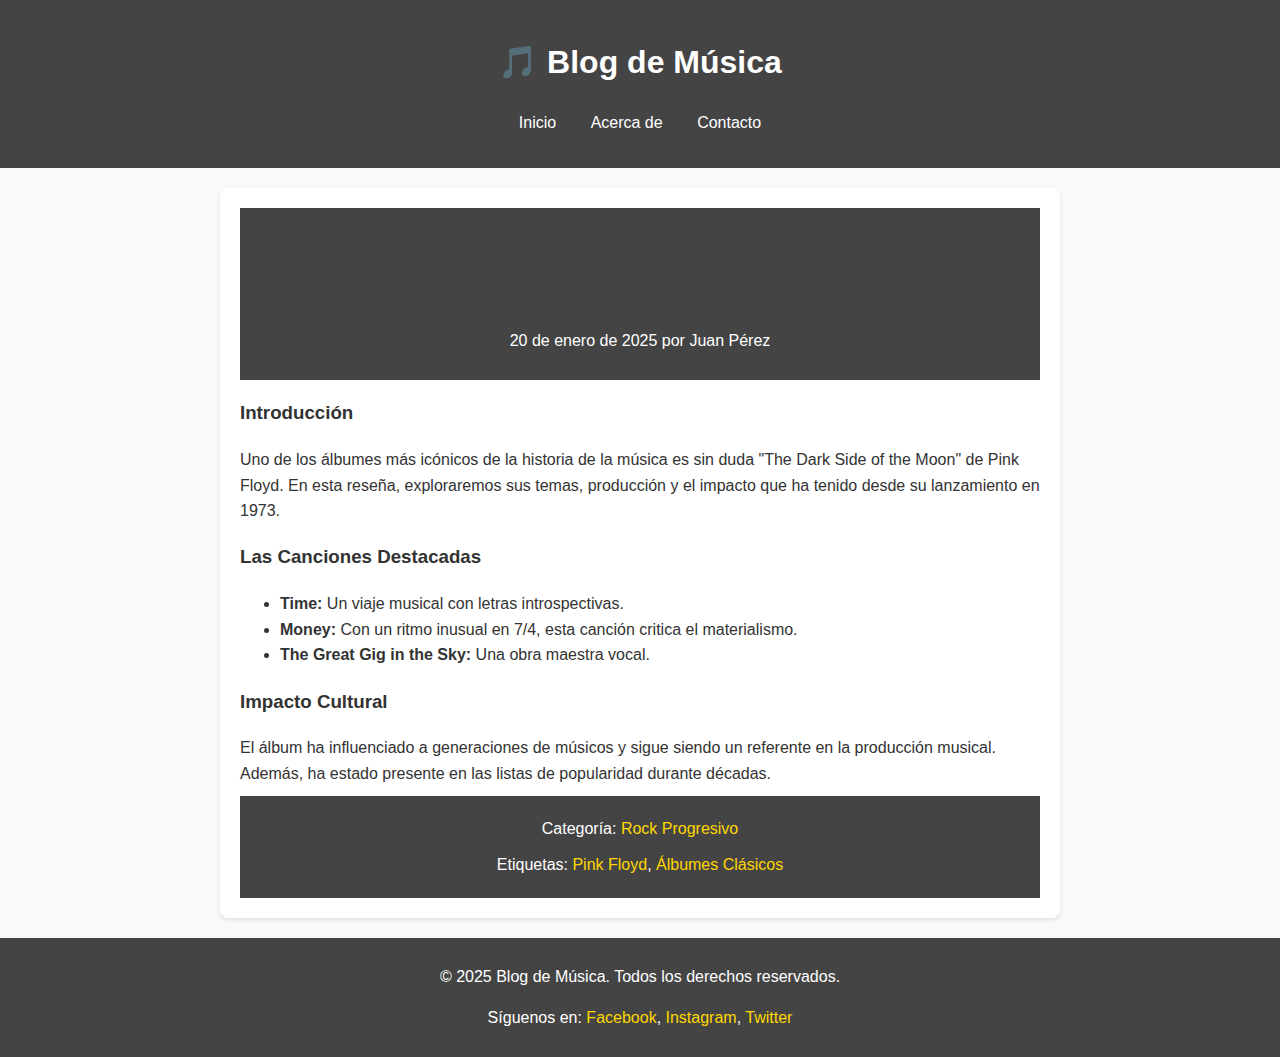
==== Post_Musica/index.html @ a3b308c4 "Version base Blog" ====
<!DOCTYPE html>
<html lang="es">
<head>
    <meta charset="UTF-8">
    <meta name="viewport" content="width=device-width, initial-scale=1.0">
    <title>Blog de Música - Reseña de Álbum</title>
    <link rel="stylesheet" href="styles.css">
</head>
<body>
    <header>
        <nav>
            <h1>🎵 Blog de Música</h1>
            <ul>
                <li><a href="index.html">Inicio</a></li>
                <li><a href="about.html">Acerca de</a></li>
                <li><a href="contact.html">Contacto</a></li>
            </ul>
        </nav>
    </header>

    <main>
        <article>
            <header>
                <h2>Reseña: "The Dark Side of the Moon" - Pink Floyd</h2>
                <p><time datetime="2025-01-20">20 de enero de 2025</time> por <span>Juan Pérez</span></p>
            </header>

            <section>
                <h3>Introducción</h3>
                <p>Uno de los álbumes más icónicos de la historia de la música es sin duda "The Dark Side of the Moon" de Pink Floyd. En esta reseña, exploraremos sus temas, producción y el impacto que ha tenido desde su lanzamiento en 1973.</p>
            </section>

            <section>
                <h3>Las Canciones Destacadas</h3>
                <ul>
                    <li><strong>Time:</strong> Un viaje musical con letras introspectivas.</li>
                    <li><strong>Money:</strong> Con un ritmo inusual en 7/4, esta canción critica el materialismo.</li>
                    <li><strong>The Great Gig in the Sky:</strong> Una obra maestra vocal.</li>
                </ul>
            </section>

            <section>
                <h3>Impacto Cultural</h3>
                <p>El álbum ha influenciado a generaciones de músicos y sigue siendo un referente en la producción musical. Además, ha estado presente en las listas de popularidad durante décadas.</p>
            </section>

            <footer>
                <p>Categoría: <a href="#">Rock Progresivo</a></p>
                <p>Etiquetas: <a href="#">Pink Floyd</a>, <a href="#">Álbumes Clásicos</a></p>
            </footer>
        </article>
    </main>

    <footer>
        <p>&copy; 2025 Blog de Música. Todos los derechos reservados.</p>
        <p>Síguenos en: <a href="#">Facebook</a>, <a href="#">Instagram</a>, <a href="#">Twitter</a></p>
    </footer>
</body>
</html>
---- Post_Musica/styles.css ----
/* styles.css */
body {
    font-family: Arial, sans-serif;
    margin: 0;
    padding: 0;
    line-height: 1.6;
    color: #333;
    background-color: #f9f9f9;
}

header {
    background-color: #444;
    color: white;
    padding: 1em 0;
    text-align: center;
}

header nav ul {
    list-style: none;
    padding: 0;
}

header nav ul li {
    display: inline;
    margin: 0 15px;
}

header nav ul li a {
    color: white;
    text-decoration: none;
}

main {
    max-width: 800px;
    margin: 20px auto;
    padding: 20px;
    background: white;
    border-radius: 8px;
    box-shadow: 0 2px 4px rgba(0, 0, 0, 0.1);
}

article h2 {
    color: #444;
    font-size: 2em;
}

article p {
    margin: 10px 0;
}

footer {
    text-align: center;
    background: #444;
    color: white;
    padding: 10px 0;
}

footer a {
    color: #ffd700;
    text-decoration: none;
}
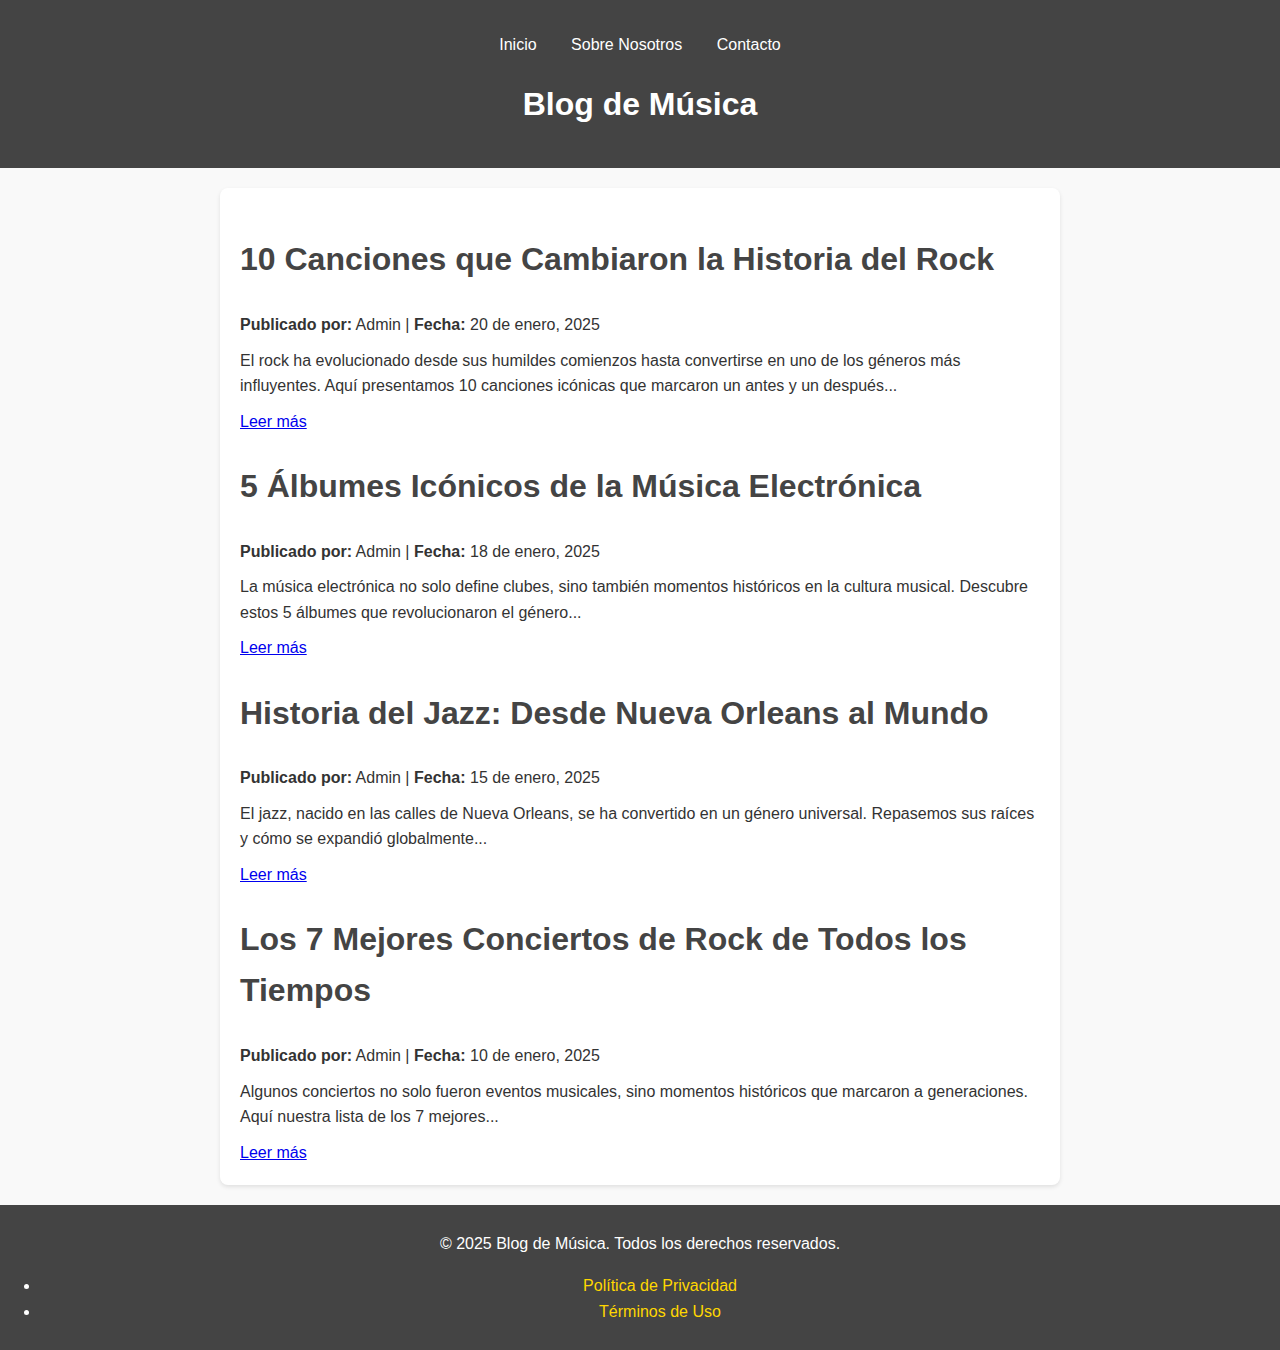
==== commit 37f017e5: "Se anadieron más posts" ====
--- a/Post_Musica/index.html
+++ b/Post_Musica/index.html
@@ -1,4 +1,4 @@
-<!DOCTYPE html>
+<!-- <!DOCTYPE html>
 <html lang="es">
 <head>
     <meta charset="UTF-8">
@@ -57,3 +57,72 @@
     </footer>
 </body>
 </html>
+ -->
+
+ <!DOCTYPE html>
+<html lang="es">
+<head>
+    <meta charset="UTF-8">
+    <meta name="viewport" content="width=device-width, initial-scale=1.0">
+    <title>Blog de Música</title>
+    <link rel="stylesheet" href="styles.css">
+</head>
+<body>
+    <header>
+        <nav>
+            <ul>
+                <li><a href="#">Inicio</a></li>
+                <li><a href="#">Sobre Nosotros</a></li>
+                <li><a href="#">Contacto</a></li>
+            </ul>
+        </nav>
+        <h1>Blog de Música</h1>
+    </header>
+
+    <main>
+        <section class="post">
+            <article>
+                <h2>10 Canciones que Cambiaron la Historia del Rock</h2>
+                <p><strong>Publicado por:</strong> Admin | <strong>Fecha:</strong> 20 de enero, 2025</p>
+                <p>El rock ha evolucionado desde sus humildes comienzos hasta convertirse en uno de los géneros más influyentes. Aquí presentamos 10 canciones icónicas que marcaron un antes y un después...</p>
+                <a href="#">Leer más</a>
+            </article>
+        </section>
+
+        <section class="post">
+            <article>
+                <h2>5 Álbumes Icónicos de la Música Electrónica</h2>
+                <p><strong>Publicado por:</strong> Admin | <strong>Fecha:</strong> 18 de enero, 2025</p>
+                <p>La música electrónica no solo define clubes, sino también momentos históricos en la cultura musical. Descubre estos 5 álbumes que revolucionaron el género...</p>
+                <a href="#">Leer más</a>
+            </article>
+        </section>
+
+        <section class="post">
+            <article>
+                <h2>Historia del Jazz: Desde Nueva Orleans al Mundo</h2>
+                <p><strong>Publicado por:</strong> Admin | <strong>Fecha:</strong> 15 de enero, 2025</p>
+                <p>El jazz, nacido en las calles de Nueva Orleans, se ha convertido en un género universal. Repasemos sus raíces y cómo se expandió globalmente...</p>
+                <a href="#">Leer más</a>
+            </article>
+        </section>
+
+        <section class="post">
+            <article>
+                <h2>Los 7 Mejores Conciertos de Rock de Todos los Tiempos</h2>
+                <p><strong>Publicado por:</strong> Admin | <strong>Fecha:</strong> 10 de enero, 2025</p>
+                <p>Algunos conciertos no solo fueron eventos musicales, sino momentos históricos que marcaron a generaciones. Aquí nuestra lista de los 7 mejores...</p>
+                <a href="#">Leer más</a>
+            </article>
+        </section>
+    </main>
+
+    <footer>
+        <p>&copy; 2025 Blog de Música. Todos los derechos reservados.</p>
+        <ul>
+            <li><a href="#">Política de Privacidad</a></li>
+            <li><a href="#">Términos de Uso</a></li>
+        </ul>
+    </footer>
+</body>
+</html>
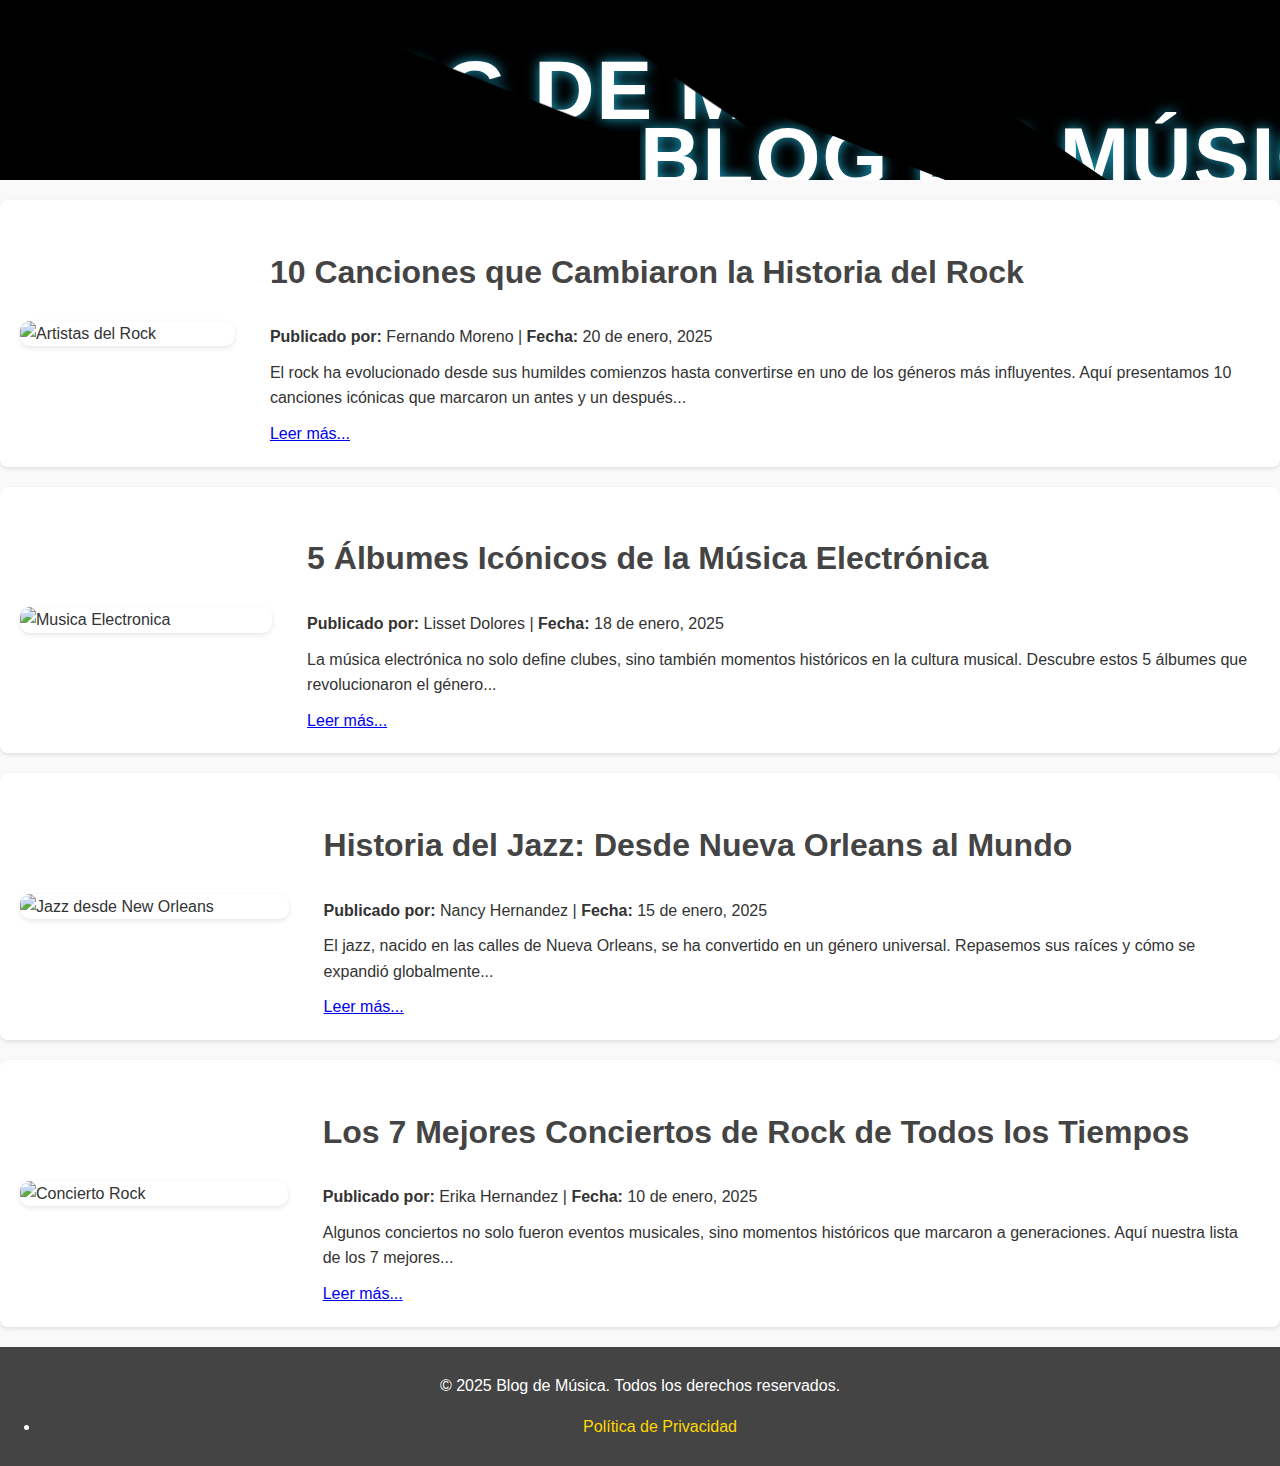
==== commit c69da738: "Post Version final" ====
--- a/Post_Musica/index.html
+++ b/Post_Musica/index.html
@@ -1,3 +1,93 @@
+<!DOCTYPE html>
+<html lang="es">
+
+<head>
+    <meta charset="UTF-8">
+    <meta name="viewport" content="width=device-width, initial-scale=1.0">
+    <title>Blog de Música</title>
+    <link rel="stylesheet" href="styles.css">
+</head>
+
+<body>
+    <header>
+        <!--  <nav>
+            <ul>
+                <li><a href="#">Inicio</a></li>
+                <li><a href="#">Sobre Nosotros</a></li>
+                <li><a href="#">Contacto</a></li>
+            </ul>
+        </nav>-->
+        <h1 data-text="Blog de Música"><span>Blog de Música</span></h1>
+    </header>
+
+    <main>
+
+        <section class="post">
+            <img src="https://www.rockmania.es/wp-content/uploads/2020/03/vintage-blur-music-business-2956143-1-1600x1066.jpg"
+                alt="Artistas del Rock" class="imageneIlus">
+            <article>
+                <h2>10 Canciones que Cambiaron la Historia del Rock</h2>
+                <p><strong>Publicado por:</strong> Fernando Moreno | <strong>Fecha:</strong> 20 de enero, 2025</p>
+                <p>El rock ha evolucionado desde sus humildes comienzos hasta convertirse en uno de los géneros más
+                    influyentes. Aquí presentamos 10 canciones icónicas que marcaron un antes y un después...</p>
+                <a href="https://www.gq.com.mx/actualidad/musica/articulos/musica-los-mejores-clasicos-del-rock/8284">Leer
+                    más...</a>
+            </article>
+        </section>
+
+        <section class="post">
+            <img src="https://4.bp.blogspot.com/-DomLP0qMxoA/WDwYAcc5fII/AAAAAAAAAhw/NnNlag5xTv06FKmWOvmuFg5PKrCUgI8DACPcB/s1600/unspecified%2B10.jpg"
+                alt="Musica Electronica" class="imageneIlus">
+            <article>
+                <h2>5 Álbumes Icónicos de la Música Electrónica</h2>
+                <p><strong>Publicado por:</strong> Lisset Dolores | <strong>Fecha:</strong> 18 de enero, 2025</p>
+                <p>La música electrónica no solo define clubes, sino también momentos históricos en la cultura musical.
+                    Descubre estos 5 álbumes que revolucionaron el género...</p>
+                <a href="https://mejorescancionesydiscos.com/los-mejores-discos-de-electronica-de-la-historia/">Leer
+                    más...</a>
+            </article>
+        </section>
+
+        <section class="post">
+            <img src="https://elsouvenir.com/wp-content/uploads/2014/08/Culture-Trip.jpg" alt="Jazz desde New Orleans"
+                class="imageneIlus">
+            <article>
+                <h2>Historia del Jazz: Desde Nueva Orleans al Mundo</h2>
+                <p><strong>Publicado por:</strong> Nancy Hernandez | <strong>Fecha:</strong> 15 de enero, 2025</p>
+                <p>El jazz, nacido en las calles de Nueva Orleans, se ha convertido en un género universal. Repasemos
+                    sus raíces y cómo se expandió globalmente...</p>
+                <a href="https://historia.nationalgeographic.com.es/foto-del-dia/origen-jazz_22836">Leer más...</a>
+            </article>
+        </section>
+
+        <section class="post">
+            <img src="https://i.ytimg.com/vi/1xiuJJ8hQP8/maxresdefault.jpg" alt="Concierto Rock" class="imageneIlus">
+            <article>
+                <h2>Los 7 Mejores Conciertos de Rock de Todos los Tiempos</h2>
+                <p><strong>Publicado por:</strong> Erika Hernandez | <strong>Fecha:</strong> 10 de enero, 2025</p>
+                <p>Algunos conciertos no solo fueron eventos musicales, sino momentos históricos que marcaron a
+                    generaciones. Aquí nuestra lista de los 7 mejores...</p>
+                <a href="https://potheadtv.com/los-7-conciertos-de-rock-mas-grandes-de-la-historia">Leer más...</a>
+            </article>
+        </section>
+    </main>
+
+    <footer>
+        <p>&copy; 2025 Blog de Música. Todos los derechos reservados.</p>
+        <ul>
+            <li><a href="#">Política de Privacidad</a></li>
+            <!-- <li><a href="#">Términos de Uso</a></li> -->
+        </ul>
+    </footer>
+</body>
+
+</html>
+
+
+
+
+
+
 <!-- <!DOCTYPE html>
 <html lang="es">
 <head>
@@ -57,72 +147,4 @@
     </footer>
 </body>
 </html>
- -->
-
- <!DOCTYPE html>
-<html lang="es">
-<head>
-    <meta charset="UTF-8">
-    <meta name="viewport" content="width=device-width, initial-scale=1.0">
-    <title>Blog de Música</title>
-    <link rel="stylesheet" href="styles.css">
-</head>
-<body>
-    <header>
-        <nav>
-            <ul>
-                <li><a href="#">Inicio</a></li>
-                <li><a href="#">Sobre Nosotros</a></li>
-                <li><a href="#">Contacto</a></li>
-            </ul>
-        </nav>
-        <h1>Blog de Música</h1>
-    </header>
-
-    <main>
-        <section class="post">
-            <article>
-                <h2>10 Canciones que Cambiaron la Historia del Rock</h2>
-                <p><strong>Publicado por:</strong> Admin | <strong>Fecha:</strong> 20 de enero, 2025</p>
-                <p>El rock ha evolucionado desde sus humildes comienzos hasta convertirse en uno de los géneros más influyentes. Aquí presentamos 10 canciones icónicas que marcaron un antes y un después...</p>
-                <a href="#">Leer más</a>
-            </article>
-        </section>
-
-        <section class="post">
-            <article>
-                <h2>5 Álbumes Icónicos de la Música Electrónica</h2>
-                <p><strong>Publicado por:</strong> Admin | <strong>Fecha:</strong> 18 de enero, 2025</p>
-                <p>La música electrónica no solo define clubes, sino también momentos históricos en la cultura musical. Descubre estos 5 álbumes que revolucionaron el género...</p>
-                <a href="#">Leer más</a>
-            </article>
-        </section>
-
-        <section class="post">
-            <article>
-                <h2>Historia del Jazz: Desde Nueva Orleans al Mundo</h2>
-                <p><strong>Publicado por:</strong> Admin | <strong>Fecha:</strong> 15 de enero, 2025</p>
-                <p>El jazz, nacido en las calles de Nueva Orleans, se ha convertido en un género universal. Repasemos sus raíces y cómo se expandió globalmente...</p>
-                <a href="#">Leer más</a>
-            </article>
-        </section>
-
-        <section class="post">
-            <article>
-                <h2>Los 7 Mejores Conciertos de Rock de Todos los Tiempos</h2>
-                <p><strong>Publicado por:</strong> Admin | <strong>Fecha:</strong> 10 de enero, 2025</p>
-                <p>Algunos conciertos no solo fueron eventos musicales, sino momentos históricos que marcaron a generaciones. Aquí nuestra lista de los 7 mejores...</p>
-                <a href="#">Leer más</a>
-            </article>
-        </section>
-    </main>
-
-    <footer>
-        <p>&copy; 2025 Blog de Música. Todos los derechos reservados.</p>
-        <ul>
-            <li><a href="#">Política de Privacidad</a></li>
-            <li><a href="#">Términos de Uso</a></li>
-        </ul>
-    </footer>
-</body>
-</html>
+ -->--- a/Post_Musica/styles.css
+++ b/Post_Musica/styles.css
@@ -9,13 +9,131 @@
 }
 
 header {
-    background-color: #444;
-    color: white;
-    padding: 1em 0;
-    text-align: center;
+    display: flex;
+    justify-content: center;
+    align-items: center;
+    height: 10vh;
+    background-color: #000;
+    overflow: hidden;
+    padding: 45px;
 }
 
-header nav ul {
+header h1 {
+    position: relative;
+    font-family: 'Montserrat', Arial, sans-serif;
+    font-size: calc(20px + 5vw);
+    font-weight: 700;
+    color: #fff;
+    letter-spacing: 0.02em;
+    text-transform: uppercase;
+    text-shadow: 0 0 0.15em #1da9cc;
+    user-select: none;
+    white-space: nowrap;
+    filter: blur(0.007em);
+    animation: shake 2.5s linear forwards;
+}
+
+header h1 span {
+    position: absolute;
+    top: 0;
+    left: 0;
+    transform: translate(-50%, -50%);
+    -webkit-clip-path: polygon(10% 0%, 44% 0%, 70% 100%, 55% 100%);
+    clip-path: polygon(10% 0%, 44% 0%, 70% 100%, 55% 100%);
+}
+
+header h1::before,
+header h1::after {
+    content: attr(data-text);
+    position: absolute;
+    top: 0;
+    left: 0;
+}
+
+header h1::before {
+    animation: crack1 2.5s linear forwards;
+    -webkit-clip-path: polygon(0% 0%, 10% 0%, 55% 100%, 0% 100%);
+    clip-path: polygon(0% 0%, 10% 0%, 55% 100%, 0% 100%);
+}
+
+header h1::after {
+    animation: crack2 2.5s linear forwards;
+    -webkit-clip-path: polygon(44% 0%, 100% 0%, 100% 100%, 70% 100%);
+    clip-path: polygon(44% 0%, 100% 0%, 100% 100%, 70% 100%);
+}
+
+@keyframes shake {
+
+    5%,
+    15%,
+    25%,
+    35%,
+    55%,
+    65%,
+    75%,
+    95% {
+        filter: blur(0.018em);
+        transform: translateY(0.018em) rotate(0deg);
+    }
+
+    10%,
+    30%,
+    40%,
+    50%,
+    70%,
+    80%,
+    90% {
+        filter: blur(0.01em);
+        transform: translateY(-0.018em) rotate(0deg);
+    }
+
+    20%,
+    60% {
+        filter: blur(0.03em);
+        transform: translate(-0.018em, 0.018em) rotate(0deg);
+    }
+
+    45%,
+    85% {
+        filter: blur(0.03em);
+        transform: translate(0.018em, -0.018em) rotate(0deg);
+    }
+
+    100% {
+        filter: blur(0.007em);
+        transform: translate(0) rotate(-0.5deg);
+    }
+}
+
+@keyframes crack1 {
+
+    0%,
+    95% {
+        transform: translate(-50%, -50%);
+    }
+
+    100% {
+        transform: translate(-51%, -48%);
+    }
+}
+
+@keyframes crack2 {
+
+    0%,
+    95% {
+        transform: translate(-50%, -50%);
+    }
+
+    100% {
+        transform: translate(-49%, -53%);
+    }
+}
+
+
+
+
+
+/*header nav ul {
     list-style: none;
     padding: 0;
 }
@@ -28,10 +146,24 @@
 header nav ul li a {
     color: white;
     text-decoration: none;
+}*/
+
+img {
+    display: flex;
+    align-items: center;
+    margin-right: 15px;
+    border-radius: 10px;
+    width: 300px;
+    box-shadow: 0 2px 5px rgba(0, 0, 0, 0.1);
+
 }
 
-main {
-    max-width: 800px;
+
+.post {
+    display: flex;
+    align-items: center;
+    gap: 20px;
+    max-width: 1400px;
     margin: 20px auto;
     padding: 20px;
     background: white;
@@ -58,4 +190,4 @@
 footer a {
     color: #ffd700;
     text-decoration: none;
-}
+}--- a/Post_Musica/styles.css
+++ b/Post_Musica/styles.css
@@ -9,13 +9,131 @@
 }
 
 header {
-    background-color: #444;
-    color: white;
-    padding: 1em 0;
-    text-align: center;
+    display: flex;
+    justify-content: center;
+    align-items: center;
+    height: 10vh;
+    background-color: #000;
+    overflow: hidden;
+    padding: 45px;
 }
 
-header nav ul {
+header h1 {
+    position: relative;
+    font-family: 'Montserrat', Arial, sans-serif;
+    font-size: calc(20px + 5vw);
+    font-weight: 700;
+    color: #fff;
+    letter-spacing: 0.02em;
+    text-transform: uppercase;
+    text-shadow: 0 0 0.15em #1da9cc;
+    user-select: none;
+    white-space: nowrap;
+    filter: blur(0.007em);
+    animation: shake 2.5s linear forwards;
+}
+
+header h1 span {
+    position: absolute;
+    top: 0;
+    left: 0;
+    transform: translate(-50%, -50%);
+    -webkit-clip-path: polygon(10% 0%, 44% 0%, 70% 100%, 55% 100%);
+    clip-path: polygon(10% 0%, 44% 0%, 70% 100%, 55% 100%);
+}
+
+header h1::before,
+header h1::after {
+    content: attr(data-text);
+    position: absolute;
+    top: 0;
+    left: 0;
+}
+
+header h1::before {
+    animation: crack1 2.5s linear forwards;
+    -webkit-clip-path: polygon(0% 0%, 10% 0%, 55% 100%, 0% 100%);
+    clip-path: polygon(0% 0%, 10% 0%, 55% 100%, 0% 100%);
+}
+
+header h1::after {
+    animation: crack2 2.5s linear forwards;
+    -webkit-clip-path: polygon(44% 0%, 100% 0%, 100% 100%, 70% 100%);
+    clip-path: polygon(44% 0%, 100% 0%, 100% 100%, 70% 100%);
+}
+
+@keyframes shake {
+
+    5%,
+    15%,
+    25%,
+    35%,
+    55%,
+    65%,
+    75%,
+    95% {
+        filter: blur(0.018em);
+        transform: translateY(0.018em) rotate(0deg);
+    }
+
+    10%,
+    30%,
+    40%,
+    50%,
+    70%,
+    80%,
+    90% {
+        filter: blur(0.01em);
+        transform: translateY(-0.018em) rotate(0deg);
+    }
+
+    20%,
+    60% {
+        filter: blur(0.03em);
+        transform: translate(-0.018em, 0.018em) rotate(0deg);
+    }
+
+    45%,
+    85% {
+        filter: blur(0.03em);
+        transform: translate(0.018em, -0.018em) rotate(0deg);
+    }
+
+    100% {
+        filter: blur(0.007em);
+        transform: translate(0) rotate(-0.5deg);
+    }
+}
+
+@keyframes crack1 {
+
+    0%,
+    95% {
+        transform: translate(-50%, -50%);
+    }
+
+    100% {
+        transform: translate(-51%, -48%);
+    }
+}
+
+@keyframes crack2 {
+
+    0%,
+    95% {
+        transform: translate(-50%, -50%);
+    }
+
+    100% {
+        transform: translate(-49%, -53%);
+    }
+}
+
+
+
+
+
+/*header nav ul {
     list-style: none;
     padding: 0;
 }
@@ -28,10 +146,24 @@
 header nav ul li a {
     color: white;
     text-decoration: none;
+}*/
+
+img {
+    display: flex;
+    align-items: center;
+    margin-right: 15px;
+    border-radius: 10px;
+    width: 300px;
+    box-shadow: 0 2px 5px rgba(0, 0, 0, 0.1);
+
 }
 
-main {
-    max-width: 800px;
+
+.post {
+    display: flex;
+    align-items: center;
+    gap: 20px;
+    max-width: 1400px;
     margin: 20px auto;
     padding: 20px;
     background: white;
@@ -58,4 +190,4 @@
 footer a {
     color: #ffd700;
     text-decoration: none;
-}
+}